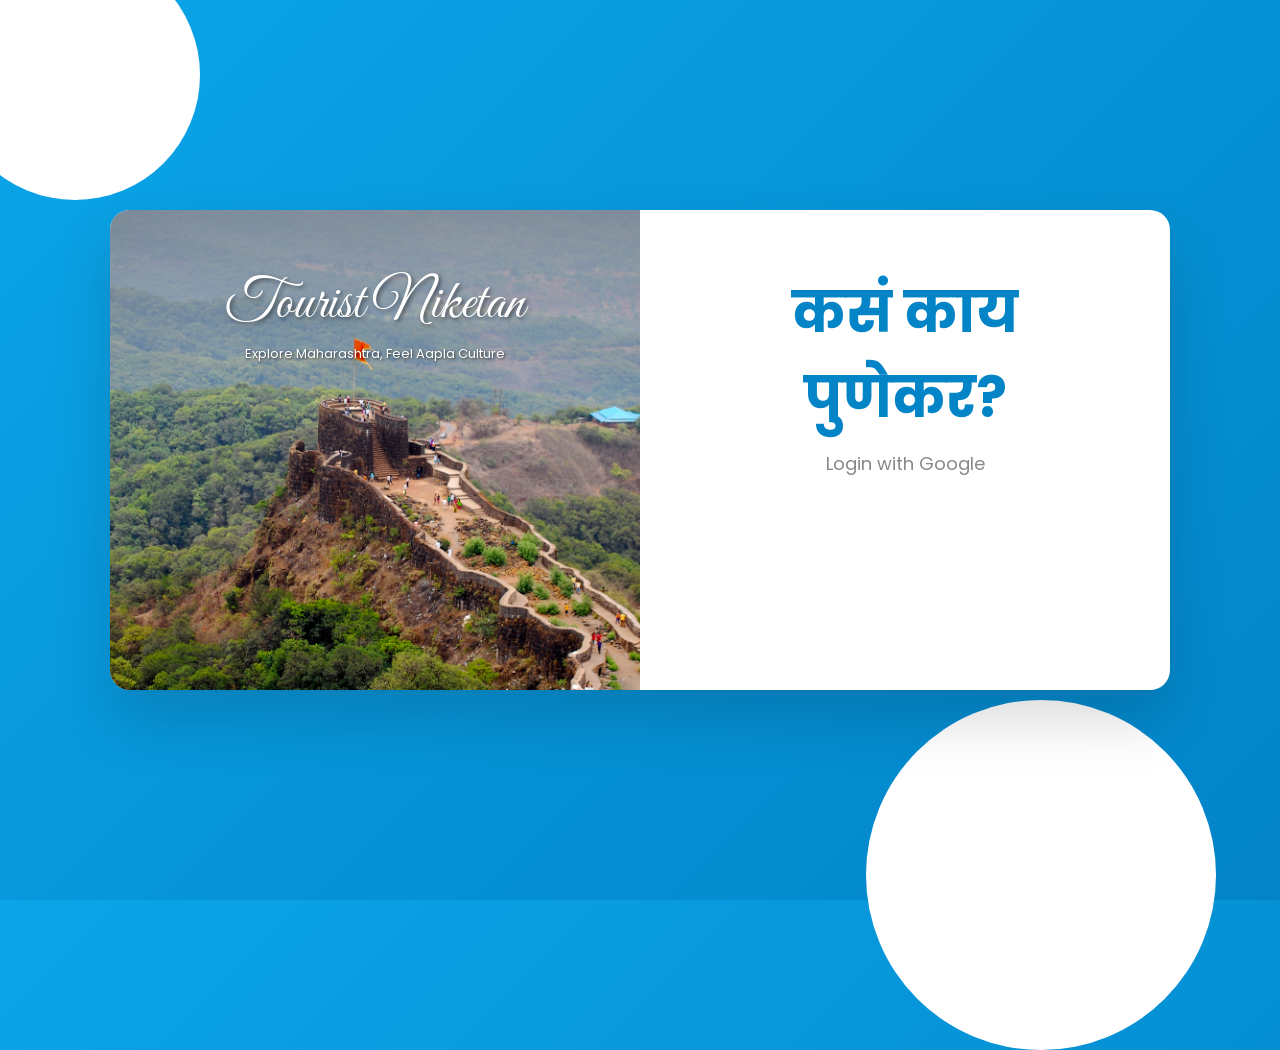
==== index.html @ 24469c39 "Initial commit" ====
<!DOCTYPE html>
<html lang="en">

<head>
    <meta charset="UTF-8">
    <meta name="viewport" content="width=device-width, initial-scale=1.0">
    <title>Travelista Tours Login</title>
    <link rel="stylesheet" href="style.css">
    <link href="https://fonts.googleapis.com/css2?family=Great+Vibes&family=Poppins:wght@400;500;600;700&display=swap"
        rel="stylesheet">
    <link rel="stylesheet" href="https://cdnjs.cloudflare.com/ajax/libs/font-awesome/6.4.0/css/all.min.css">
</head>

<body>
    <div class="background-decorations">
        <div class="circle top-left"></div>
        <div class="circle bottom-right"></div>
    </div>

    <div class="main-container">
        <div class="card">
            <div class="left-panel">
                <div class="image-overlay">
                    <h1 class="logo-text">Tourist Niketan</h1>
                    <p class="tagline">Explore Maharashtra, Feel Aapla Culture</p>
                </div>
            </div>

            <div class="right-panel">

                <div class="login-section" id="login-container">
                    <h2 class="welcome-text" id="auth-title" style="text-align: center;">कसं काय पुणेकर?</h2>
                    <p class="login-subtitle" id="auth-subtitle">Login with Google</p>

                    <div id="google-btn-container" style="margin-bottom: 50px; min-height: 48px;"></div>

                    <p class="register-text" id="toggle-text">Don't have account? <a href="#" class="register-link"
                            id="toggle-link">Register Now</a></p>
                </div>

            </div>
        </div>
    </div>


    <script src="https://accounts.google.com/gsi/client" async defer></script>
    <script>
        const authTitle = document.getElementById('auth-title');
        const authSubtitle = document.getElementById('auth-subtitle');
        const toggleTextNode = document.getElementById('toggle-text');

        const unauthState = document.getElementById('unauth-state');
        const authState = document.getElementById('auth-state');
        const userNameEl = document.getElementById('user-name');
        const userEmailEl = document.getElementById('user-email');
        const userPfpEl = document.getElementById('user-pfp');
        const logoutBtn = document.getElementById('logout-btn');

        // Toggle logic
        document.body.addEventListener('click', (e) => {
            if (e.target.id === 'toggle-link') {
                e.preventDefault();
                const isLogin = authTitle.textContent.includes('कसं काय पुणेकर?');

                if (isLogin) {
                    authTitle.textContent = 'Create Account';
                    authSubtitle.textContent = 'Sign up with Google';
                    toggleTextNode.innerHTML = `Already have an account? <a href="#" class="register-link" id="toggle-link">Login Now</a>`;
                } else {
                    authTitle.textContent = 'कसं काय पुणेकर?';
                    authSubtitle.textContent = 'Login with Google';
                    toggleTextNode.innerHTML = `Don't have account? <a href="#" class="register-link" id="toggle-link">Register Now</a>`;
                }
            }
        });

        function parseJwt(token) {
            var base64Url = token.split('.')[1];
            var base64 = base64Url.replace(/-/g, '+').replace(/_/g, '/');
            var jsonPayload = decodeURIComponent(window.atob(base64).split('').map(function (c) {
                return '%' + ('00' + c.charCodeAt(0).toString(16)).slice(-2);
            }).join(''));
            return JSON.parse(jsonPayload);
        }

        function handleCredentialResponse(response) {
            const data = parseJwt(response.credential);
            const user = {
                name: data.name,
                email: data.email,
                picture: data.picture
            };
            localStorage.setItem('sessionUser', JSON.stringify(user));
            window.location.href = 'main.html';
        }

        window.onload = function () {
            // Check session
            const sessionData = localStorage.getItem('sessionUser');
            if (sessionData) {
                window.location.href = 'main.html';
            }

            // Init Google Auth
            google.accounts.id.initialize({
                client_id: "809371447759-ocq6iqq8onphfch2jppahvegbt3rs3vf.apps.googleusercontent.com",
                callback: handleCredentialResponse
            });
            google.accounts.id.renderButton(
                document.getElementById("google-btn-container"),
                { theme: "outline", size: "large", type: "standard", shape: "rectangular", text: "continue_with", width: 250 }
            );
        };
    </script>
</body>

</html>
---- style.css ----
* {
    margin: 0;
    padding: 0;
    box-sizing: border-box;
}

body {
    font-family: 'Poppins', sans-serif;
    background-color: #0ea5e9;
    background: linear-gradient(135deg, #0ba5e9 0%, #0284c7 100%);
    min-height: 100vh;
    display: flex;
    justify-content: center;
    align-items: center;
    position: relative;
    overflow: hidden;
}

.background-decorations .circle {
    position: absolute;
    border-radius: 50%;
    background: rgba(255, 255, 255, 1);
}

.circle.top-left {
    width: 250px;
    height: 250px;
    top: -50px;
    left: -50px;
    z-index: 1;
}

.circle.bottom-right {
    width: 350px;
    height: 350px;
    bottom: -150px;
    right: 5%;
    z-index: 1;
}

.main-container {
    width: 100%;
    max-width: 1100px;
    height: 520px;
    padding: 20px;
    z-index: 10;
    position: relative;
}

.card {
    background: #ffffff;
    border-radius: 20px;
    height: 100%;
    display: flex;
    box-shadow: 0 30px 60px rgba(0, 0, 0, 0.15);
    overflow: hidden;
}

.left-panel {
    width: 50%;
    background-image: url('background.jpg');
    background-size: cover;
    background-position: center;
    position: relative;
}

.image-overlay {
    position: absolute;
    top: 0;
    left: 0;
    right: 0;
    bottom: 0;
    background: linear-gradient(to bottom, rgba(0, 0, 0, 0.3) 0%, rgba(0, 0, 0, 0) 40%, rgba(0, 0, 0, 0) 100%);
    display: flex;
    flex-direction: column;
    align-items: center;
    padding-top: 50px;
    color: white;
    text-align: center;
    padding: 60px 40px;
}

.logo-text {
    font-family: 'Great Vibes', cursive;
    font-size: 55px;
    font-weight: 400;
    margin-bottom: 5px;
    text-shadow: 2px 2px 4px rgba(0, 0, 0, 0.5);
}

.tagline {
    font-size: 13px;
    line-height: 1.6;
    text-shadow: 1px 1px 3px rgba(0, 0, 0, 0.7);
    max-width: 80%;
}

.right-panel {
    width: 50%;
    position: relative;
    padding: 60px 50px;
    display: flex;
    flex-direction: column;
    align-items: center;
}

.flight-path {
    position: absolute;
    top: 30px;
    right: 30px;
    width: 180px;
    height: 100px;
    display: flex;
    justify-content: flex-end;
    align-items: flex-start;
}

.flight-icon {
    color: #0ea5e9;
    font-size: 24px;
    transform: rotate(45deg);
    margin-bottom: -15px;
    margin-right: 20px;
    z-index: 2;
}

.dotted-line {
    width: 100%;
    height: 20px;
}

.login-section {
    flex: 1;
    display: flex;
    flex-direction: column;
    justify-content: flex-end;
    align-items: center;
    width: 100%;
    z-index: 10;
    padding-bottom: 50px;
}

.welcome-text {
    color: #0284c7;
    font-size: 56px;
    font-weight: 700;
    margin-bottom: 10px;
}

.login-subtitle {
    color: #888;
    font-size: 18px;
    margin-bottom: 60px;
}

.google-btn {
    display: flex;
    align-items: center;
    justify-content: center;
    background: #f1f5f9;
    border: none;
    border-radius: 8px;
    padding: 15px 30px;
    font-size: 16px;
    font-family: 'Poppins', sans-serif;
    font-weight: 600;
    color: #334155;
    cursor: pointer;
    transition: all 0.3s ease;
    box-shadow: 0 4px 6px rgba(0, 0, 0, 0.05);
    width: 70%;
    max-width: 250px;
}

.google-btn:hover {
    background: #e2e8f0;
    transform: translateY(-2px);
    box-shadow: 0 6px 10px rgba(0, 0, 0, 0.1);
}

.google-icon {
    width: 24px;
    height: 24px;
    margin-right: 15px;
    margin-left: -5px;
    /* Adjusting gap for more centered logo if text varies */
}

.register-text {
    margin-top: 65px;
    font-size: 15px;
    color: #64748b;
    font-weight: 500;
}

.register-link {
    color: #0f172a;
    font-weight: 700;
    text-decoration: none;
}

.register-link:hover {
    text-decoration: underline;
}

.skyline {
    position: absolute;
    bottom: 0px;
    left: 0;
    width: 100%;
    height: 120px;
    pointer-events: none;
    z-index: 5;
    opacity: 0.9;
}

.skyline-svg {
    width: 100%;
    height: 100%;
}

.author-credits {
    position: absolute;
    bottom: 30px;
    left: 50px;
    right: 50px;
    display: flex;
    justify-content: space-between;
    align-items: center;
    color: white;
    z-index: 10;
}

.author-profile {
    display: flex;
    align-items: center;
    gap: 15px;
}

.profile-img {
    width: 50px;
    height: 50px;
    border-radius: 50%;
    border: 2px solid white;
    box-shadow: 0 4px 6px rgba(0, 0, 0, 0.1);
}

.author-details {
    display: flex;
    flex-direction: column;
}

.author-name {
    font-weight: 600;
    font-size: 15px;
    letter-spacing: 0.5px;
}

.author-handle {
    font-size: 13px;
    opacity: 0.9;
}

.author-email {
    font-size: 14px;
    font-weight: 500;
    letter-spacing: 0.5px;
}

@media (max-width: 900px) {
    .card {
        flex-direction: column;
        overflow-y: auto;
    }

    .left-panel,
    .right-panel {
        width: 100%;
    }

    .left-panel {
        min-height: 400px;
    }

    .main-container {
        height: 100vh;
        padding: 0;
    }

    .card {
        border-radius: 0;
    }

    .author-credits {
        display: none;
    }
}
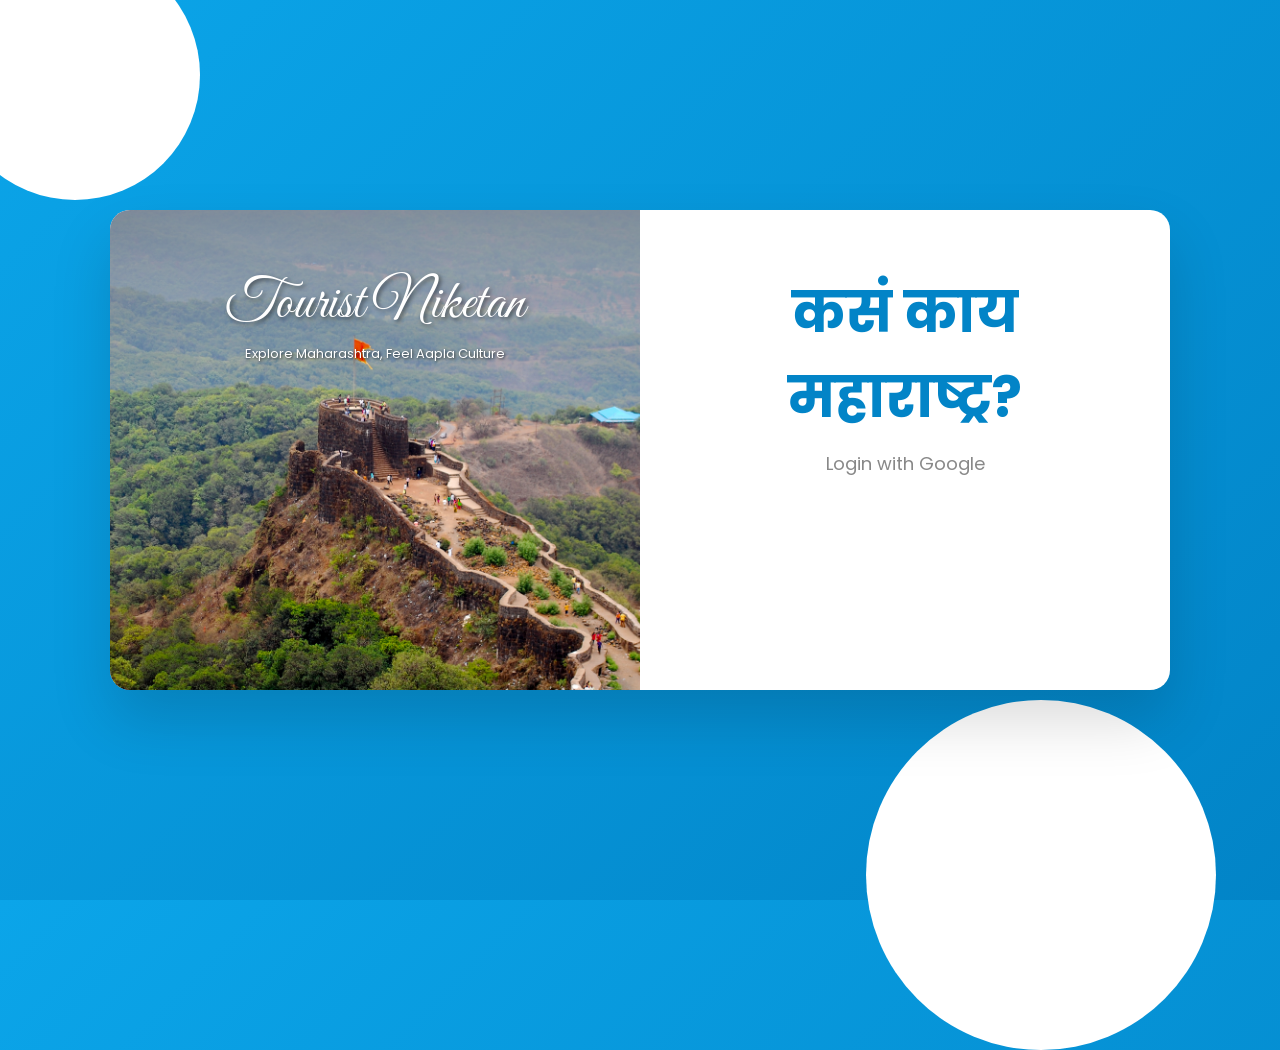
==== commit 4d94185d: "first" ====
--- a/index.html
+++ b/index.html
@@ -29,7 +29,7 @@
             <div class="right-panel">
 
                 <div class="login-section" id="login-container">
-                    <h2 class="welcome-text" id="auth-title" style="text-align: center;">कसं काय पुणेकर?</h2>
+                    <h2 class="welcome-text" id="auth-title" style="text-align: center;">कसं काय महाराष्ट्र?</h2>
                     <p class="login-subtitle" id="auth-subtitle">Login with Google</p>
 
                     <div id="google-btn-container" style="margin-bottom: 50px; min-height: 48px;"></div>
@@ -91,15 +91,23 @@
                 picture: data.picture
             };
             localStorage.setItem('sessionUser', JSON.stringify(user));
-            window.location.href = 'main.html';
+            window.location.href = 'user-info.html';
         }
 
         window.onload = function () {
-            // Check session
+            // Check if user has completed the FULL flow (login + user-info)
             const sessionData = localStorage.getItem('sessionUser');
-            if (sessionData) {
+            const infoCompleted = localStorage.getItem('userInfoCompleted');
+
+            if (sessionData && infoCompleted) {
+                // Returning user who finished everything → go to main
                 window.location.href = 'main.html';
+                return;
             }
+
+            // Clear any stale/incomplete session data so login page shows fresh
+            localStorage.removeItem('sessionUser');
+            localStorage.removeItem('userInfoCompleted');
 
             // Init Google Auth
             google.accounts.id.initialize({
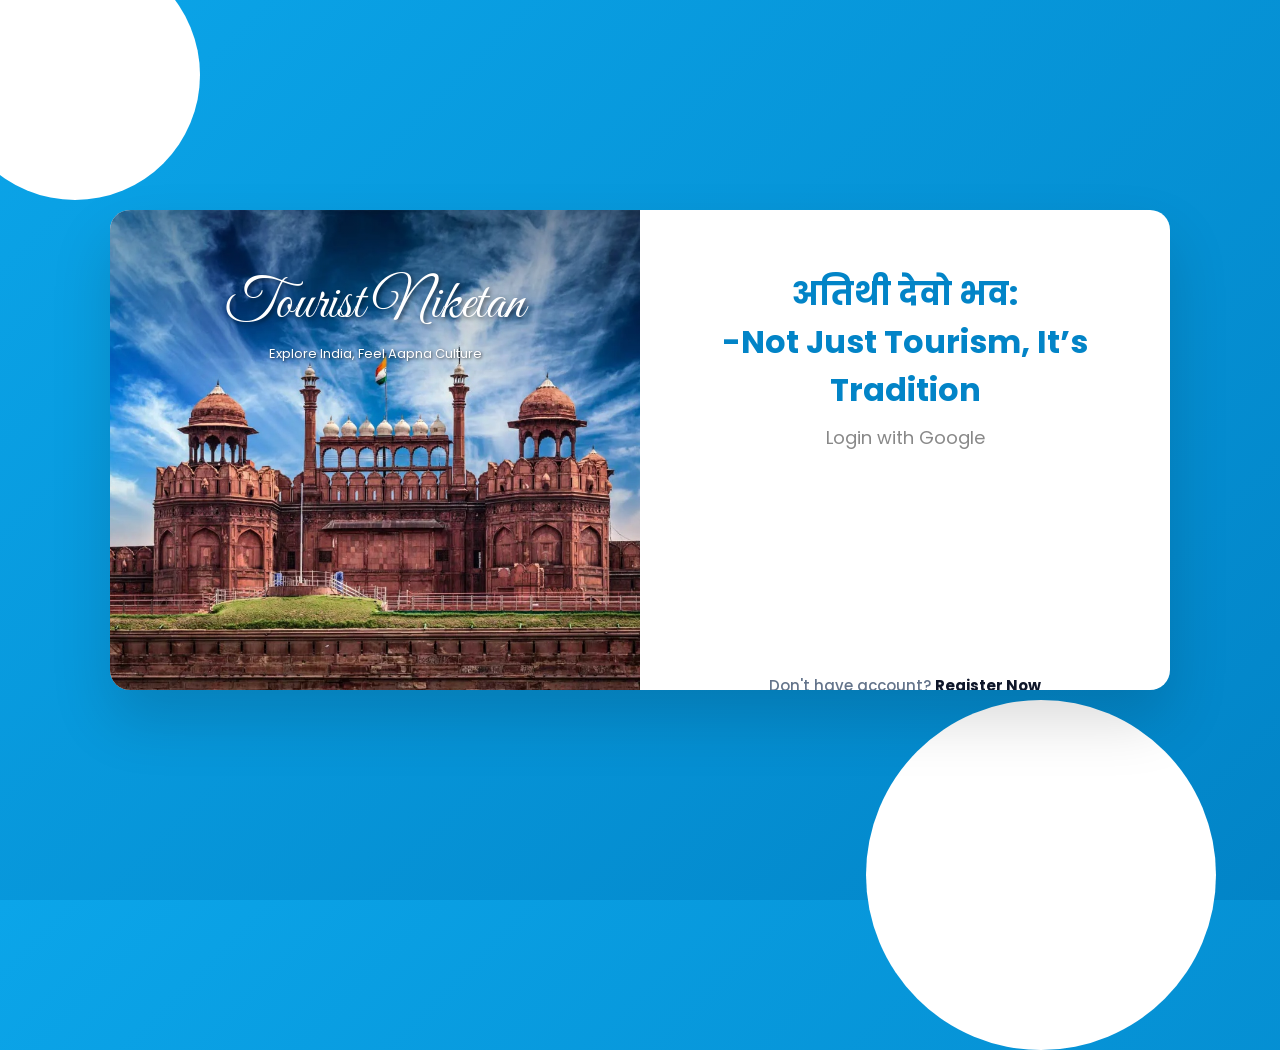
==== commit f372ec12: "First commit" ====
--- a/index.html
+++ b/index.html
@@ -22,14 +22,14 @@
             <div class="left-panel">
                 <div class="image-overlay">
                     <h1 class="logo-text">Tourist Niketan</h1>
-                    <p class="tagline">Explore Maharashtra, Feel Aapla Culture</p>
+                    <p class="tagline">Explore India, Feel Aapna Culture</p>
                 </div>
             </div>
 
             <div class="right-panel">
 
                 <div class="login-section" id="login-container">
-                    <h2 class="welcome-text" id="auth-title" style="text-align: center;">कसं काय महाराष्ट्र?</h2>
+                    <h2 class="welcome-text" id="auth-title" style="text-align: center; font-size: 32px;">अतिथी देवो भव: <br> -Not Just Tourism, It’s Tradition</h2>
                     <p class="login-subtitle" id="auth-subtitle">Login with Google</p>
 
                     <div id="google-btn-container" style="margin-bottom: 50px; min-height: 48px;"></div>
@@ -60,14 +60,14 @@
         document.body.addEventListener('click', (e) => {
             if (e.target.id === 'toggle-link') {
                 e.preventDefault();
-                const isLogin = authTitle.textContent.includes('कसं काय पुणेकर?');
+                const isLogin = authTitle.textContent.includes('अतिथी देवो भव:');
 
                 if (isLogin) {
                     authTitle.textContent = 'Create Account';
                     authSubtitle.textContent = 'Sign up with Google';
                     toggleTextNode.innerHTML = `Already have an account? <a href="#" class="register-link" id="toggle-link">Login Now</a>`;
                 } else {
-                    authTitle.textContent = 'कसं काय पुणेकर?';
+                    authTitle.innerHTML = 'अतिथी देवो भव: <br> -Not Just Tourism, It’s Tradition';
                     authSubtitle.textContent = 'Login with Google';
                     toggleTextNode.innerHTML = `Don't have account? <a href="#" class="register-link" id="toggle-link">Register Now</a>`;
                 }
@@ -105,9 +105,16 @@
                 return;
             }
 
-            // Clear any stale/incomplete session data so login page shows fresh
-            localStorage.removeItem('sessionUser');
-            localStorage.removeItem('userInfoCompleted');
+            if (sessionData && !infoCompleted) {
+                // User logged in but didn't finish profile → send them back to finish
+                window.location.href = 'user-info.html';
+                return;
+            }
+
+            // ONLY clear if there's no session at all or explicitly requested
+            // (Leaving this commented out as a fresh state is better handled by a 'Not you?' button)
+            // localStorage.removeItem('sessionUser');
+            // localStorage.removeItem('userInfoCompleted');
 
             // Init Google Auth
             google.accounts.id.initialize({
--- a/style.css
+++ b/style.css
@@ -58,7 +58,7 @@
 
 .left-panel {
     width: 50%;
-    background-image: url('background.jpg');
+    background-image: url('assets/red_fort.jpg');
     background-size: cover;
     background-position: center;
     position: relative;
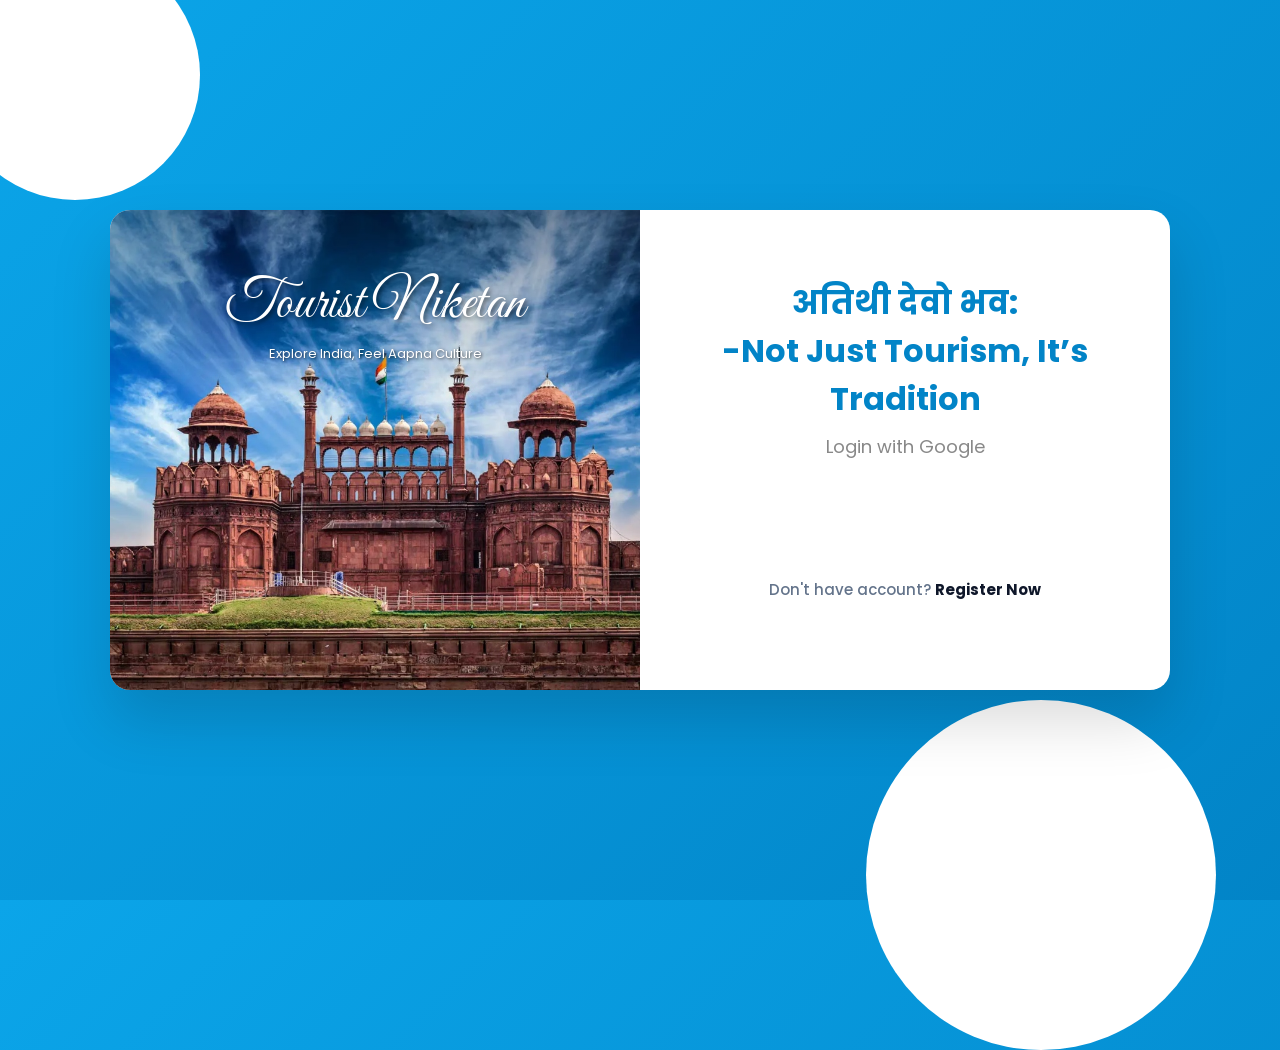
==== commit bcc82e82: "Second Commit" ====
--- a/index.html
+++ b/index.html
@@ -32,7 +32,7 @@
                     <h2 class="welcome-text" id="auth-title" style="text-align: center; font-size: 32px;">अतिथी देवो भव: <br> -Not Just Tourism, It’s Tradition</h2>
                     <p class="login-subtitle" id="auth-subtitle">Login with Google</p>
 
-                    <div id="google-btn-container" style="margin-bottom: 50px; min-height: 48px;"></div>
+                    <div id="google-btn-container" style="margin-bottom: 20px; min-height: 48px;"></div>
 
                     <p class="register-text" id="toggle-text">Don't have account? <a href="#" class="register-link"
                             id="toggle-link">Register Now</a></p>
--- a/style.css
+++ b/style.css
@@ -98,7 +98,7 @@
 .right-panel {
     width: 50%;
     position: relative;
-    padding: 60px 50px;
+    padding: 40px 30px;
     display: flex;
     flex-direction: column;
     align-items: center;
@@ -133,11 +133,11 @@
     flex: 1;
     display: flex;
     flex-direction: column;
-    justify-content: flex-end;
+    justify-content: center;
     align-items: center;
     width: 100%;
     z-index: 10;
-    padding-bottom: 50px;
+    padding-bottom: 20px;
 }
 
 .welcome-text {
@@ -150,7 +150,7 @@
 .login-subtitle {
     color: #888;
     font-size: 18px;
-    margin-bottom: 60px;
+    margin-bottom: 30px;
 }
 
 .google-btn {
@@ -187,7 +187,7 @@
 }
 
 .register-text {
-    margin-top: 65px;
+    margin-top: 20px;
     font-size: 15px;
     color: #64748b;
     font-weight: 500;
@@ -279,7 +279,7 @@
     }
 
     .left-panel {
-        min-height: 400px;
+        min-height: 250px;
     }
 
     .main-container {
